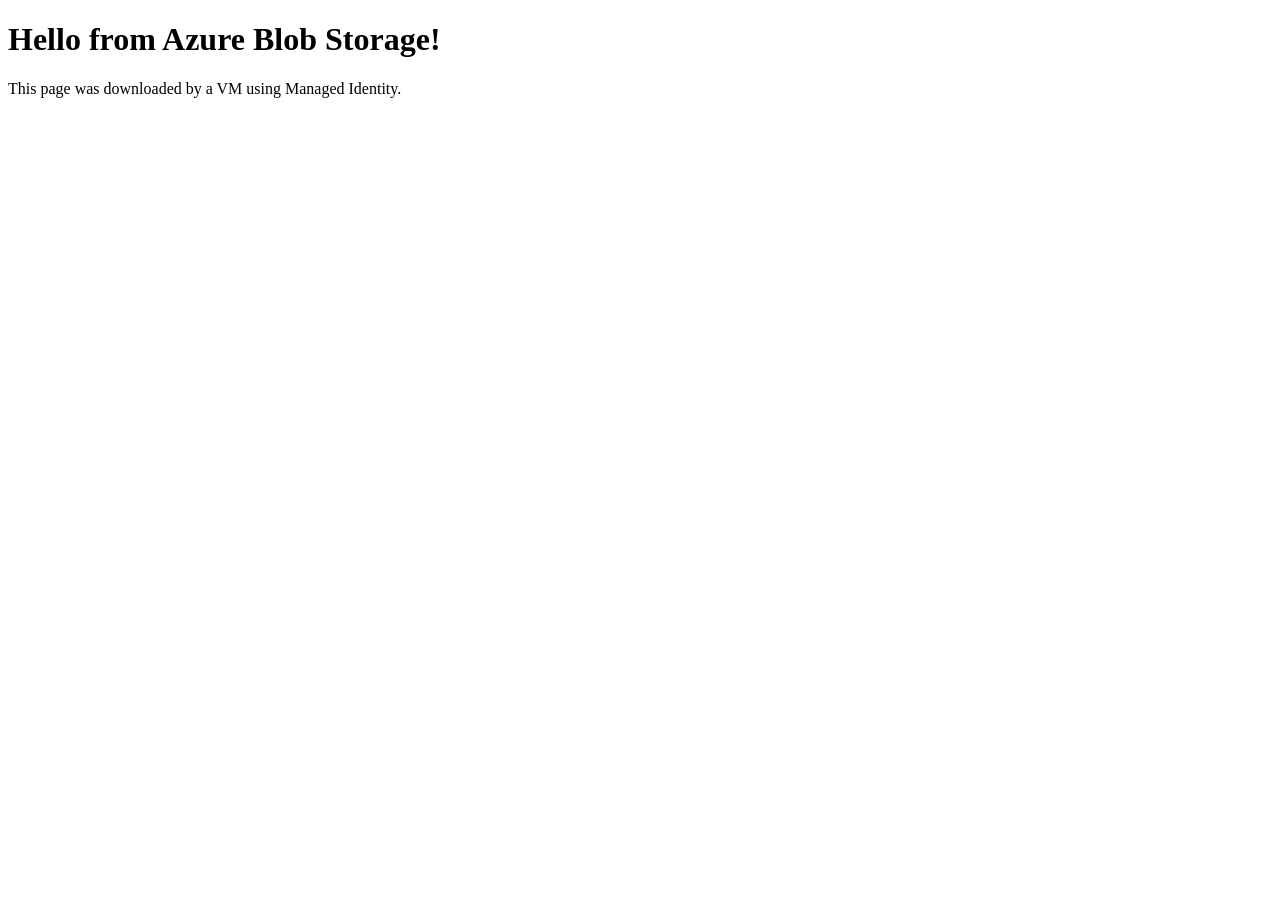
==== index.html @ aad36876 "new lessons added" ====
<!DOCTYPE html>
<html>
<head>
    <title>Azure Storage Demo</title>
</head>
<body>
    <h1>Hello from Azure Blob Storage!</h1>
    <p>This page was downloaded by a VM using Managed Identity.</p>
</body>
</html>
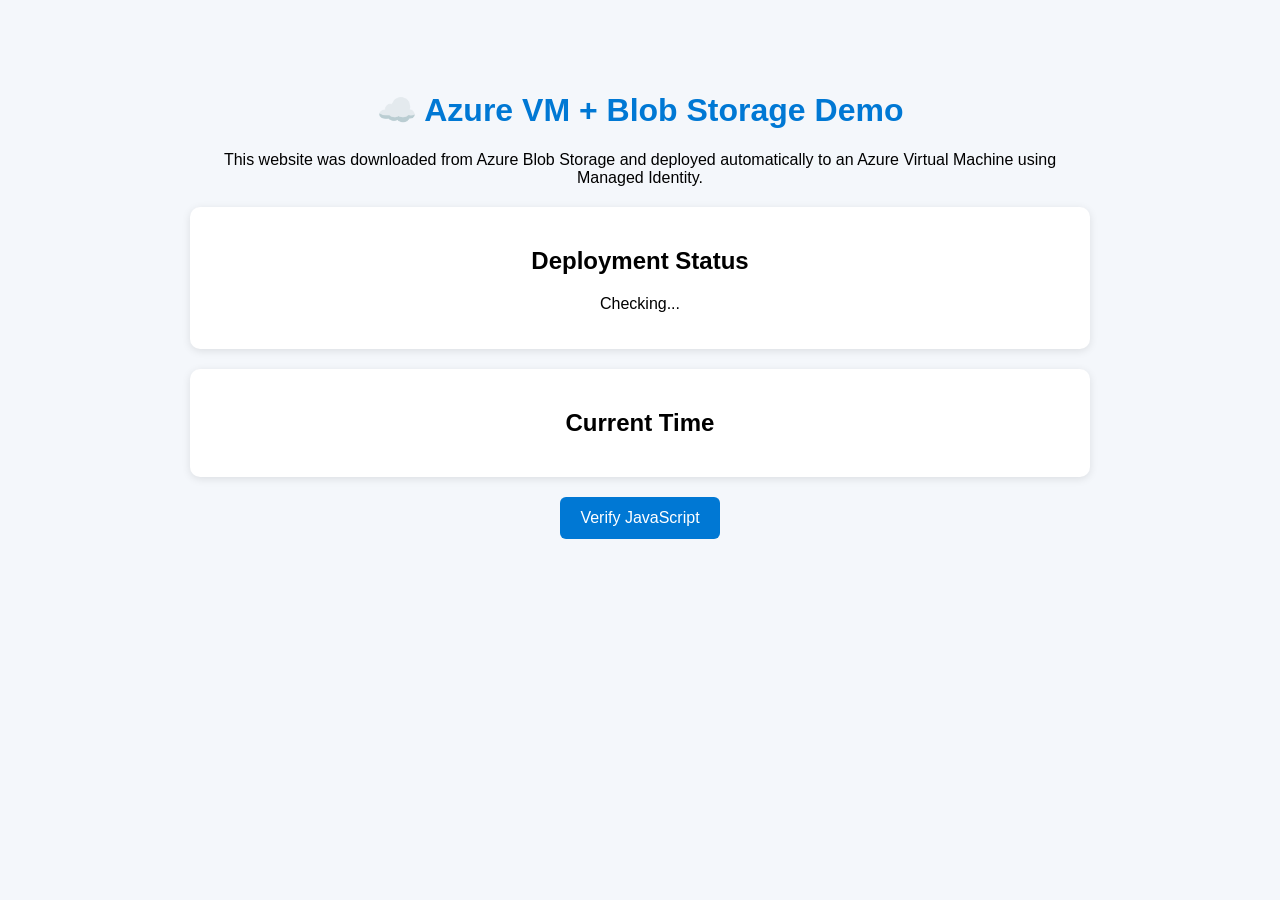
==== commit d63f0199: "s" ====
--- a/index.html
+++ b/index.html
@@ -1,10 +1,40 @@
 <!DOCTYPE html>
-<html>
+<html lang="en">
 <head>
-    <title>Azure Storage Demo</title>
+    <meta charset="UTF-8">
+    <meta name="viewport" content="width=device-width, initial-scale=1.0">
+    <title>Azure DevOps Demo</title>
+    <link rel="stylesheet" href="style.css">
 </head>
 <body>
-    <h1>Hello from Azure Blob Storage!</h1>
-    <p>This page was downloaded by a VM using Managed Identity.</p>
+
+    <div class="container">
+        <h1>☁️ Azure VM + Blob Storage Demo</h1>
+
+        <p>
+            This website was downloaded from Azure Blob Storage
+            and deployed automatically to an Azure Virtual Machine
+            using Managed Identity.
+        </p>
+
+        <div class="card">
+            <h2>Deployment Status</h2>
+            <p id="status">Checking...</p>
+        </div>
+
+        <div class="card">
+            <h2>Current Time</h2>
+            <p id="clock"></p>
+        </div>
+
+        <button onclick="showMessage()">
+            Verify JavaScript
+        </button>
+
+        <p id="message"></p>
+    </div>
+
+    <script src="app.js"></script>
+
 </body>
 </html>
--- a/style.css
+++ b/style.css
@@ -0,0 +1,44 @@
+body {
+    font-family: Arial, sans-serif;
+    background: #f4f7fb;
+    margin: 0;
+    padding: 0;
+}
+
+.container {
+    max-width: 900px;
+    margin: 50px auto;
+    text-align: center;
+    padding: 20px;
+}
+
+h1 {
+    color: #0078d4;
+}
+
+.card {
+    background: white;
+    margin: 20px 0;
+    padding: 20px;
+    border-radius: 10px;
+    box-shadow: 0 2px 8px rgba(0,0,0,0.1);
+}
+
+button {
+    padding: 12px 20px;
+    font-size: 16px;
+    cursor: pointer;
+    border: none;
+    border-radius: 6px;
+    background: #0078d4;
+    color: white;
+}
+
+button:hover {
+    opacity: 0.9;
+}
+
+#message {
+    margin-top: 20px;
+    font-weight: bold;
+}
